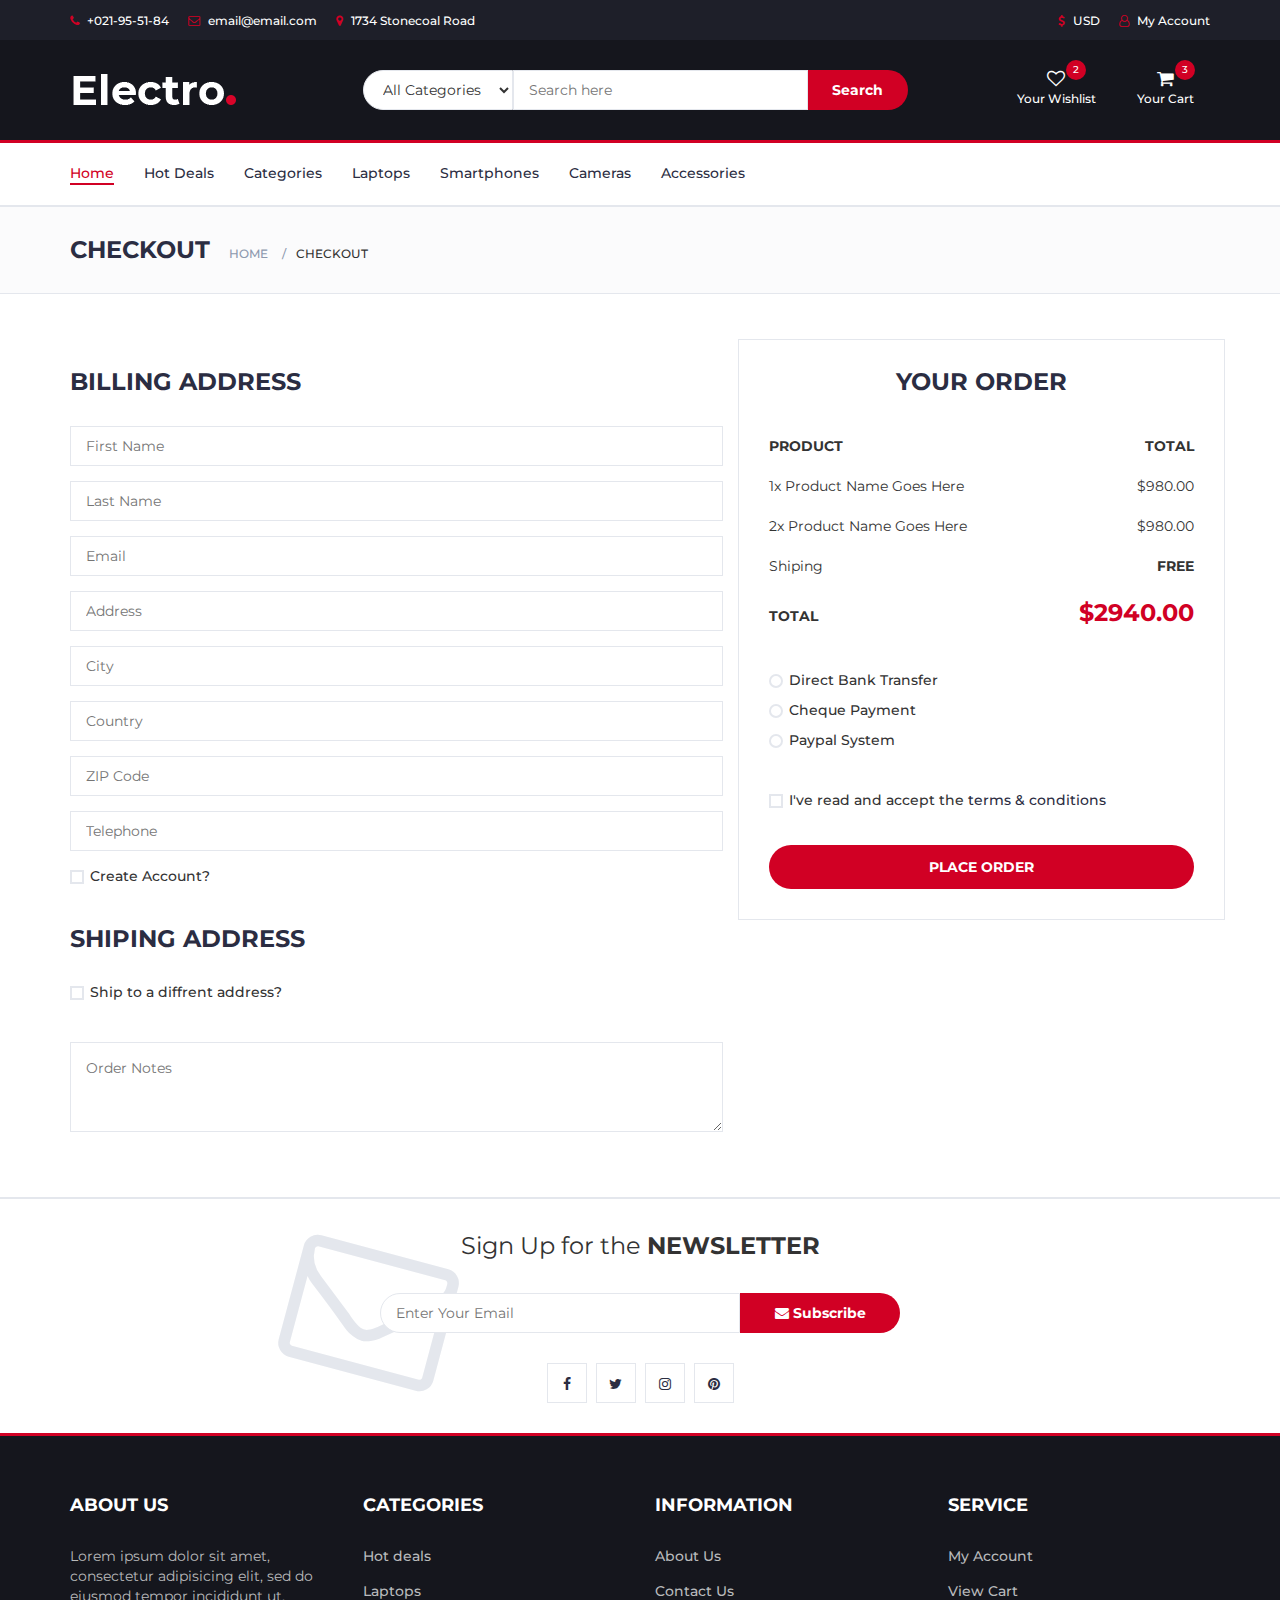
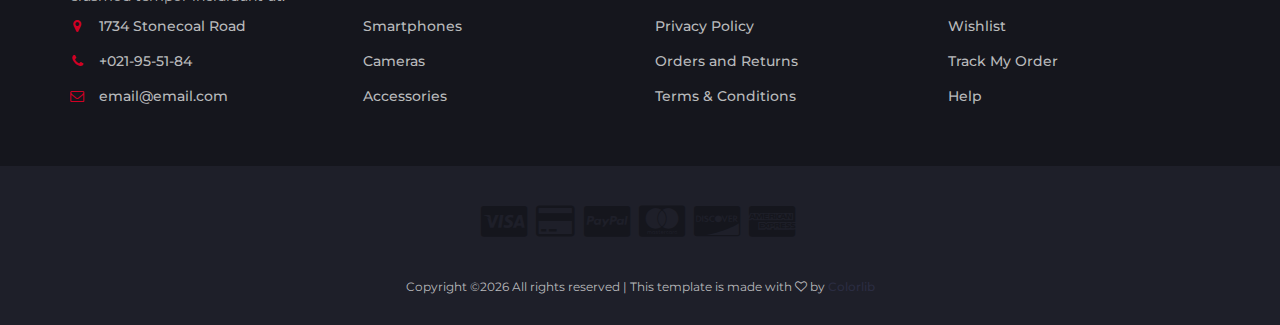
==== checkout.html @ 760d2dad "new" ====
<!DOCTYPE html>
<html lang="en">
	<head>
		<meta charset="utf-8">
		<meta http-equiv="X-UA-Compatible" content="IE=edge">
		<meta name="viewport" content="width=device-width, initial-scale=1">
		 <!-- The above 3 meta tags *must* come first in the head; any other head content must come *after* these tags -->

		<title>Electro - HTML Ecommerce Template</title>

 		<!-- Google font -->
 		<link href="https://fonts.googleapis.com/css?family=Montserrat:400,500,700" rel="stylesheet">

 		<!-- Bootstrap -->
 		<link type="text/css" rel="stylesheet" href="css/bootstrap.min.css"/>

 		<!-- Slick -->
 		<link type="text/css" rel="stylesheet" href="css/slick.css"/>
 		<link type="text/css" rel="stylesheet" href="css/slick-theme.css"/>

 		<!-- nouislider -->
 		<link type="text/css" rel="stylesheet" href="css/nouislider.min.css"/>

 		<!-- Font Awesome Icon -->
 		<link rel="stylesheet" href="css/font-awesome.min.css">

 		<!-- Custom stlylesheet -->
 		<link type="text/css" rel="stylesheet" href="css/style.css"/>

		<!-- HTML5 shim and Respond.js for IE8 support of HTML5 elements and media queries -->
		<!-- WARNING: Respond.js doesn't work if you view the page via file:// -->
		<!--[if lt IE 9]>
		  <script src="https://oss.maxcdn.com/html5shiv/3.7.3/html5shiv.min.js"></script>
		  <script src="https://oss.maxcdn.com/respond/1.4.2/respond.min.js"></script>
		<![endif]-->

    </head>
	<body>
		<!-- HEADER -->
		<header>
			<!-- TOP HEADER -->
			<div id="top-header">
				<div class="container">
					<ul class="header-links pull-left">
						<li><a href="#"><i class="fa fa-phone"></i> +021-95-51-84</a></li>
						<li><a href="#"><i class="fa fa-envelope-o"></i> email@email.com</a></li>
						<li><a href="#"><i class="fa fa-map-marker"></i> 1734 Stonecoal Road</a></li>
					</ul>
					<ul class="header-links pull-right">
						<li><a href="#"><i class="fa fa-dollar"></i> USD</a></li>
						<li><a href="#"><i class="fa fa-user-o"></i> My Account</a></li>
					</ul>
				</div>
			</div>
			<!-- /TOP HEADER -->

			<!-- MAIN HEADER -->
			<div id="header">
				<!-- container -->
				<div class="container">
					<!-- row -->
					<div class="row">
						<!-- LOGO -->
						<div class="col-md-3">
							<div class="header-logo">
								<a href="#" class="logo">
									<img src="./img/logo.png" alt="">
								</a>
							</div>
						</div>
						<!-- /LOGO -->

						<!-- SEARCH BAR -->
						<div class="col-md-6">
							<div class="header-search">
								<form>
									<select class="input-select">
										<option value="0">All Categories</option>
										<option value="1">Category 01</option>
										<option value="1">Category 02</option>
									</select>
									<input class="input" placeholder="Search here">
									<button class="search-btn">Search</button>
								</form>
							</div>
						</div>
						<!-- /SEARCH BAR -->

						<!-- ACCOUNT -->
						<div class="col-md-3 clearfix">
							<div class="header-ctn">
								<!-- Wishlist -->
								<div>
									<a href="#">
										<i class="fa fa-heart-o"></i>
										<span>Your Wishlist</span>
										<div class="qty">2</div>
									</a>
								</div>
								<!-- /Wishlist -->

								<!-- Cart -->
								<div class="dropdown">
									<a class="dropdown-toggle" data-toggle="dropdown" aria-expanded="true">
										<i class="fa fa-shopping-cart"></i>
										<span>Your Cart</span>
										<div class="qty">3</div>
									</a>
									<div class="cart-dropdown">
										<div class="cart-list">
											<div class="product-widget">
												<div class="product-img">
													<img src="./img/product01.png" alt="">
												</div>
												<div class="product-body">
													<h3 class="product-name"><a href="#">product name goes here</a></h3>
													<h4 class="product-price"><span class="qty">1x</span>$980.00</h4>
												</div>
												<button class="delete"><i class="fa fa-close"></i></button>
											</div>

											<div class="product-widget">
												<div class="product-img">
													<img src="./img/product02.png" alt="">
												</div>
												<div class="product-body">
													<h3 class="product-name"><a href="#">product name goes here</a></h3>
													<h4 class="product-price"><span class="qty">3x</span>$980.00</h4>
												</div>
												<button class="delete"><i class="fa fa-close"></i></button>
											</div>
										</div>
										<div class="cart-summary">
											<small>3 Item(s) selected</small>
											<h5>SUBTOTAL: $2940.00</h5>
										</div>
										<div class="cart-btns">
											<a href="#">View Cart</a>
											<a href="#">Checkout  <i class="fa fa-arrow-circle-right"></i></a>
										</div>
									</div>
								</div>
								<!-- /Cart -->

								<!-- Menu Toogle -->
								<div class="menu-toggle">
									<a href="#">
										<i class="fa fa-bars"></i>
										<span>Menu</span>
									</a>
								</div>
								<!-- /Menu Toogle -->
							</div>
						</div>
						<!-- /ACCOUNT -->
					</div>
					<!-- row -->
				</div>
				<!-- container -->
			</div>
			<!-- /MAIN HEADER -->
		</header>
		<!-- /HEADER -->

		<!-- NAVIGATION -->
		<nav id="navigation">
			<!-- container -->
			<div class="container">
				<!-- responsive-nav -->
				<div id="responsive-nav">
					<!-- NAV -->
					<ul class="main-nav nav navbar-nav">
						<li class="active"><a href="#">Home</a></li>
						<li><a href="#">Hot Deals</a></li>
						<li><a href="#">Categories</a></li>
						<li><a href="#">Laptops</a></li>
						<li><a href="#">Smartphones</a></li>
						<li><a href="#">Cameras</a></li>
						<li><a href="#">Accessories</a></li>
					</ul>
					<!-- /NAV -->
				</div>
				<!-- /responsive-nav -->
			</div>
			<!-- /container -->
		</nav>
		<!-- /NAVIGATION -->

		<!-- BREADCRUMB -->
		<div id="breadcrumb" class="section">
			<!-- container -->
			<div class="container">
				<!-- row -->
				<div class="row">
					<div class="col-md-12">
						<h3 class="breadcrumb-header">Checkout</h3>
						<ul class="breadcrumb-tree">
							<li><a href="#">Home</a></li>
							<li class="active">Checkout</li>
						</ul>
					</div>
				</div>
				<!-- /row -->
			</div>
			<!-- /container -->
		</div>
		<!-- /BREADCRUMB -->

		<!-- SECTION -->
		<div class="section">
			<!-- container -->
			<div class="container">
				<!-- row -->
				<div class="row">

					<div class="col-md-7">
						<!-- Billing Details -->
						<div class="billing-details">
							<div class="section-title">
								<h3 class="title">Billing address</h3>
							</div>
							<div class="form-group">
								<input class="input" type="text" name="first-name" placeholder="First Name">
							</div>
							<div class="form-group">
								<input class="input" type="text" name="last-name" placeholder="Last Name">
							</div>
							<div class="form-group">
								<input class="input" type="email" name="email" placeholder="Email">
							</div>
							<div class="form-group">
								<input class="input" type="text" name="address" placeholder="Address">
							</div>
							<div class="form-group">
								<input class="input" type="text" name="city" placeholder="City">
							</div>
							<div class="form-group">
								<input class="input" type="text" name="country" placeholder="Country">
							</div>
							<div class="form-group">
								<input class="input" type="text" name="zip-code" placeholder="ZIP Code">
							</div>
							<div class="form-group">
								<input class="input" type="tel" name="tel" placeholder="Telephone">
							</div>
							<div class="form-group">
								<div class="input-checkbox">
									<input type="checkbox" id="create-account">
									<label for="create-account">
										<span></span>
										Create Account?
									</label>
									<div class="caption">
										<p>Lorem ipsum dolor sit amet, consectetur adipisicing elit, sed do eiusmod tempor incididunt.</p>
										<input class="input" type="password" name="password" placeholder="Enter Your Password">
									</div>
								</div>
							</div>
						</div>
						<!-- /Billing Details -->

						<!-- Shiping Details -->
						<div class="shiping-details">
							<div class="section-title">
								<h3 class="title">Shiping address</h3>
							</div>
							<div class="input-checkbox">
								<input type="checkbox" id="shiping-address">
								<label for="shiping-address">
									<span></span>
									Ship to a diffrent address?
								</label>
								<div class="caption">
									<div class="form-group">
										<input class="input" type="text" name="first-name" placeholder="First Name">
									</div>
									<div class="form-group">
										<input class="input" type="text" name="last-name" placeholder="Last Name">
									</div>
									<div class="form-group">
										<input class="input" type="email" name="email" placeholder="Email">
									</div>
									<div class="form-group">
										<input class="input" type="text" name="address" placeholder="Address">
									</div>
									<div class="form-group">
										<input class="input" type="text" name="city" placeholder="City">
									</div>
									<div class="form-group">
										<input class="input" type="text" name="country" placeholder="Country">
									</div>
									<div class="form-group">
										<input class="input" type="text" name="zip-code" placeholder="ZIP Code">
									</div>
									<div class="form-group">
										<input class="input" type="tel" name="tel" placeholder="Telephone">
									</div>
								</div>
							</div>
						</div>
						<!-- /Shiping Details -->

						<!-- Order notes -->
						<div class="order-notes">
							<textarea class="input" placeholder="Order Notes"></textarea>
						</div>
						<!-- /Order notes -->
					</div>

					<!-- Order Details -->
					<div class="col-md-5 order-details">
						<div class="section-title text-center">
							<h3 class="title">Your Order</h3>
						</div>
						<div class="order-summary">
							<div class="order-col">
								<div><strong>PRODUCT</strong></div>
								<div><strong>TOTAL</strong></div>
							</div>
							<div class="order-products">
								<div class="order-col">
									<div>1x Product Name Goes Here</div>
									<div>$980.00</div>
								</div>
								<div class="order-col">
									<div>2x Product Name Goes Here</div>
									<div>$980.00</div>
								</div>
							</div>
							<div class="order-col">
								<div>Shiping</div>
								<div><strong>FREE</strong></div>
							</div>
							<div class="order-col">
								<div><strong>TOTAL</strong></div>
								<div><strong class="order-total">$2940.00</strong></div>
							</div>
						</div>
						<div class="payment-method">
							<div class="input-radio">
								<input type="radio" name="payment" id="payment-1">
								<label for="payment-1">
									<span></span>
									Direct Bank Transfer
								</label>
								<div class="caption">
									<p>Lorem ipsum dolor sit amet, consectetur adipisicing elit, sed do eiusmod tempor incididunt ut labore et dolore magna aliqua.</p>
								</div>
							</div>
							<div class="input-radio">
								<input type="radio" name="payment" id="payment-2">
								<label for="payment-2">
									<span></span>
									Cheque Payment
								</label>
								<div class="caption">
									<p>Lorem ipsum dolor sit amet, consectetur adipisicing elit, sed do eiusmod tempor incididunt ut labore et dolore magna aliqua.</p>
								</div>
							</div>
							<div class="input-radio">
								<input type="radio" name="payment" id="payment-3">
								<label for="payment-3">
									<span></span>
									Paypal System
								</label>
								<div class="caption">
									<p>Lorem ipsum dolor sit amet, consectetur adipisicing elit, sed do eiusmod tempor incididunt ut labore et dolore magna aliqua.</p>
								</div>
							</div>
						</div>
						<div class="input-checkbox">
							<input type="checkbox" id="terms">
							<label for="terms">
								<span></span>
								I've read and accept the <a href="#">terms & conditions</a>
							</label>
						</div>
						<a href="#" class="primary-btn order-submit">Place order</a>
					</div>
					<!-- /Order Details -->
				</div>
				<!-- /row -->
			</div>
			<!-- /container -->
		</div>
		<!-- /SECTION -->

		<!-- NEWSLETTER -->
		<div id="newsletter" class="section">
			<!-- container -->
			<div class="container">
				<!-- row -->
				<div class="row">
					<div class="col-md-12">
						<div class="newsletter">
							<p>Sign Up for the <strong>NEWSLETTER</strong></p>
							<form>
								<input class="input" type="email" placeholder="Enter Your Email">
								<button class="newsletter-btn"><i class="fa fa-envelope"></i> Subscribe</button>
							</form>
							<ul class="newsletter-follow">
								<li>
									<a href="#"><i class="fa fa-facebook"></i></a>
								</li>
								<li>
									<a href="#"><i class="fa fa-twitter"></i></a>
								</li>
								<li>
									<a href="#"><i class="fa fa-instagram"></i></a>
								</li>
								<li>
									<a href="#"><i class="fa fa-pinterest"></i></a>
								</li>
							</ul>
						</div>
					</div>
				</div>
				<!-- /row -->
			</div>
			<!-- /container -->
		</div>
		<!-- /NEWSLETTER -->

		<!-- FOOTER -->
		<footer id="footer">
			<!-- top footer -->
			<div class="section">
				<!-- container -->
				<div class="container">
					<!-- row -->
					<div class="row">
						<div class="col-md-3 col-xs-6">
							<div class="footer">
								<h3 class="footer-title">About Us</h3>
								<p>Lorem ipsum dolor sit amet, consectetur adipisicing elit, sed do eiusmod tempor incididunt ut.</p>
								<ul class="footer-links">
									<li><a href="#"><i class="fa fa-map-marker"></i>1734 Stonecoal Road</a></li>
									<li><a href="#"><i class="fa fa-phone"></i>+021-95-51-84</a></li>
									<li><a href="#"><i class="fa fa-envelope-o"></i>email@email.com</a></li>
								</ul>
							</div>
						</div>

						<div class="col-md-3 col-xs-6">
							<div class="footer">
								<h3 class="footer-title">Categories</h3>
								<ul class="footer-links">
									<li><a href="#">Hot deals</a></li>
									<li><a href="#">Laptops</a></li>
									<li><a href="#">Smartphones</a></li>
									<li><a href="#">Cameras</a></li>
									<li><a href="#">Accessories</a></li>
								</ul>
							</div>
						</div>

						<div class="clearfix visible-xs"></div>

						<div class="col-md-3 col-xs-6">
							<div class="footer">
								<h3 class="footer-title">Information</h3>
								<ul class="footer-links">
									<li><a href="#">About Us</a></li>
									<li><a href="#">Contact Us</a></li>
									<li><a href="#">Privacy Policy</a></li>
									<li><a href="#">Orders and Returns</a></li>
									<li><a href="#">Terms & Conditions</a></li>
								</ul>
							</div>
						</div>

						<div class="col-md-3 col-xs-6">
							<div class="footer">
								<h3 class="footer-title">Service</h3>
								<ul class="footer-links">
									<li><a href="#">My Account</a></li>
									<li><a href="#">View Cart</a></li>
									<li><a href="#">Wishlist</a></li>
									<li><a href="#">Track My Order</a></li>
									<li><a href="#">Help</a></li>
								</ul>
							</div>
						</div>
					</div>
					<!-- /row -->
				</div>
				<!-- /container -->
			</div>
			<!-- /top footer -->

			<!-- bottom footer -->
			<div id="bottom-footer" class="section">
				<div class="container">
					<!-- row -->
					<div class="row">
						<div class="col-md-12 text-center">
							<ul class="footer-payments">
								<li><a href="#"><i class="fa fa-cc-visa"></i></a></li>
								<li><a href="#"><i class="fa fa-credit-card"></i></a></li>
								<li><a href="#"><i class="fa fa-cc-paypal"></i></a></li>
								<li><a href="#"><i class="fa fa-cc-mastercard"></i></a></li>
								<li><a href="#"><i class="fa fa-cc-discover"></i></a></li>
								<li><a href="#"><i class="fa fa-cc-amex"></i></a></li>
							</ul>
							<span class="copyright">
								<!-- Link back to Colorlib can't be removed. Template is licensed under CC BY 3.0. -->
								Copyright &copy;<script>document.write(new Date().getFullYear());</script> All rights reserved | This template is made with <i class="fa fa-heart-o" aria-hidden="true"></i> by <a href="https://colorlib.com" target="_blank">Colorlib</a>
							<!-- Link back to Colorlib can't be removed. Template is licensed under CC BY 3.0. -->
							</span>
						</div>
					</div>
						<!-- /row -->
				</div>
				<!-- /container -->
			</div>
			<!-- /bottom footer -->
		</footer>
		<!-- /FOOTER -->

		<!-- jQuery Plugins -->
		<script src="js/jquery.min.js"></script>
		<script src="js/bootstrap.min.js"></script>
		<script src="js/slick.min.js"></script>
		<script src="js/nouislider.min.js"></script>
		<script src="js/jquery.zoom.min.js"></script>
		<script src="js/main.js"></script>

	</body>
</html>
---- css/nouislider.min.css ----
/*! nouislider - 10.0.0 - 2017-05-28 14:52:48 */.noUi-target,.noUi-target *{-webkit-touch-callout:none;-webkit-tap-highlight-color:transparent;-webkit-user-select:none;-ms-touch-action:none;touch-action:none;-ms-user-select:none;-moz-user-select:none;user-select:none;-moz-box-sizing:border-box;box-sizing:border-box}.noUi-target{position:relative;direction:ltr}.noUi-base{width:100%;height:100%;position:relative;z-index:1}.noUi-connect{position:absolute;right:0;top:0;left:0;bottom:0}.noUi-origin{position:absolute;height:0;width:0}.noUi-handle{position:relative;z-index:1}.noUi-state-tap .noUi-connect,.noUi-state-tap .noUi-origin{-webkit-transition:top .3s,right .3s,bottom .3s,left .3s;transition:top .3s,right .3s,bottom .3s,left .3s}.noUi-state-drag *{cursor:inherit!important}.noUi-base,.noUi-handle{-webkit-transform:translate3d(0,0,0);transform:translate3d(0,0,0)}.noUi-horizontal{height:18px}.noUi-horizontal .noUi-handle{width:34px;height:28px;left:-17px;top:-6px}.noUi-vertical{width:18px}.noUi-vertical .noUi-handle{width:28px;height:34px;left:-6px;top:-17px}.noUi-target{background:#FAFAFA;border-radius:4px;border:1px solid #D3D3D3;box-shadow:inset 0 1px 1px #F0F0F0,0 3px 6px -5px #BBB}.noUi-connect{background:#3FB8AF;border-radius:4px;box-shadow:inset 0 0 3px rgba(51,51,51,.45);-webkit-transition:background 450ms;transition:background 450ms}.noUi-draggable{cursor:ew-resize}.noUi-vertical .noUi-draggable{cursor:ns-resize}.noUi-handle{border:1px solid #D9D9D9;border-radius:3px;background:#FFF;cursor:default;box-shadow:inset 0 0 1px #FFF,inset 0 1px 7px #EBEBEB,0 3px 6px -3px #BBB}.noUi-active{box-shadow:inset 0 0 1px #FFF,inset 0 1px 7px #DDD,0 3px 6px -3px #BBB}.noUi-handle:after,.noUi-handle:before{content:"";display:block;position:absolute;height:14px;width:1px;background:#E8E7E6;left:14px;top:6px}.noUi-handle:after{left:17px}.noUi-vertical .noUi-handle:after,.noUi-vertical .noUi-handle:before{width:14px;height:1px;left:6px;top:14px}.noUi-vertical .noUi-handle:after{top:17px}[disabled] .noUi-connect{background:#B8B8B8}[disabled] .noUi-handle,[disabled].noUi-handle,[disabled].noUi-target{cursor:not-allowed}.noUi-pips,.noUi-pips *{-moz-box-sizing:border-box;box-sizing:border-box}.noUi-pips{position:absolute;color:#999}.noUi-value{position:absolute;white-space:nowrap;text-align:center}.noUi-value-sub{color:#ccc;font-size:10px}.noUi-marker{position:absolute;background:#CCC}.noUi-marker-large,.noUi-marker-sub{background:#AAA}.noUi-pips-horizontal{padding:10px 0;height:80px;top:100%;left:0;width:100%}.noUi-value-horizontal{-webkit-transform:translate3d(-50%,50%,0);transform:translate3d(-50%,50%,0)}.noUi-marker-horizontal.noUi-marker{margin-left:-1px;width:2px;height:5px}.noUi-marker-horizontal.noUi-marker-sub{height:10px}.noUi-marker-horizontal.noUi-marker-large{height:15px}.noUi-pips-vertical{padding:0 10px;height:100%;top:0;left:100%}.noUi-value-vertical{-webkit-transform:translate3d(0,50%,0);transform:translate3d(0,50%,0);padding-left:25px}.noUi-marker-vertical.noUi-marker{width:5px;height:2px;margin-top:-1px}.noUi-marker-vertical.noUi-marker-sub{width:10px}.noUi-marker-vertical.noUi-marker-large{width:15px}.noUi-tooltip{display:block;position:absolute;border:1px solid #D9D9D9;border-radius:3px;background:#fff;color:#000;padding:5px;text-align:center;white-space:nowrap}.noUi-horizontal .noUi-tooltip{-webkit-transform:translate(-50%,0);transform:translate(-50%,0);left:50%;bottom:120%}.noUi-vertical .noUi-tooltip{-webkit-transform:translate(0,-50%);transform:translate(0,-50%);top:50%;right:120%}
---- css/style.css ----
/*
Template Name: Electro - HTML Ecommerce Template
Author: yaminncco

Colors:
	Body 		: #333
	Headers 	: #2B2D42
	Primary 	: #D10024
	Dark 		: #15161D ##1E1F29
	Grey 		: #E4E7ED #FBFBFC #8D99AE #B9BABC

Fonts: Montserrat

Table OF Contents
------------------------------------
1 > GENERAL
------ Typography
------ Buttons
------ Inputs
------ Sections
------ Breadcrumb
2 > HEADER
------ Top header
------ Logo
------ Search
------ Cart
3 > NAVIGATION
------ Main nav
------ Responsive Nav
4 > CATEGORY SHOP
5 > HOT DEAL
6 > PRODUCT
------ Product
------ Widget product
------ Product slick
7 > STORE PAGE
------ Aside
------ Store
8 > PRODUCT DETAILS PAGE
------ Product view
------ Product details
------ Product tab
9 > CHECKOUT PAGE
10 > NEWSLETTER
11 > FOOTER
11 > SLICK STYLE
12 > RESPONSIVE
------------------------------------*/

/*=========================================================
	01 -> GENERAL
===========================================================*/

/*----------------------------*\
	Typography
\*----------------------------*/

body {
  font-family: 'Montserrat', sans-serif;
  font-weight: 400;
  color: #333;
}

h1, h2, h3, h4, h5, h6 {
  color: #2B2D42;
  font-weight: 700;
  margin: 0 0 10px;
}

a {
  color: #2B2D42;
  font-weight: 500;
  -webkit-transition: 0.2s color;
  transition: 0.2s color;
}

a:hover, a:focus {
  color: #D10024;
  text-decoration: none;
  outline: none;
}

ul, ol {
  margin: 0;
  padding: 0;
  list-style: none
}

/*----------------------------*\
	Buttons
\*----------------------------*/

.primary-btn {
  display: inline-block;
  padding: 12px 30px;
  background-color: #D10024;
  border: none;
  border-radius: 40px;
  color: #FFF;
  text-transform: uppercase;
  font-weight: 700;
  text-align: center;
  -webkit-transition: 0.2s all;
  transition: 0.2s all;
}

.primary-btn:hover, .primary-btn:focus {
  opacity: 0.9;
  color: #FFF;
}

/*----------------------------*\
	Inputs
\*----------------------------*/

/*-- Text input --*/

.input {
  height: 40px;
  padding: 0px 15px;
  border: 1px solid #E4E7ED;
  background-color: #FFF;
  width: 100%;
}

textarea.input {
  padding: 15px;
  min-height: 90px;
}

/*-- Number input --*/

.input-number {
  position: relative;
}

.input-number input[type="number"]::-webkit-inner-spin-button, .input-number input[type="number"]::-webkit-outer-spin-button {
  -webkit-appearance: none;
  margin: 0;
}

.input-number input[type="number"] {
  -moz-appearance: textfield;
  height: 40px;
  width: 100%;
  border: 1px solid #E4E7ED;
  background-color: #FFF;
  padding: 0px 35px 0px 15px;
}

.input-number .qty-up, .input-number .qty-down {
  position: absolute;
  display: block;
  width: 20px;
  height: 20px;
  border: 1px solid #E4E7ED;
  background-color: #FFF;
  text-align: center;
  font-weight: 700;
  cursor: pointer;
  -webkit-user-select: none;
  -moz-user-select: none;
  -ms-user-select: none;
  user-select: none;
}

.input-number .qty-up {
  right: 0;
  top: 0;
  border-bottom: 0px;
}

.input-number .qty-down {
  right: 0;
  bottom: 0;
}

.input-number .qty-up:hover, .input-number .qty-down:hover {
  background-color: #E4E7ED;
  color: #D10024;
}

/*-- Select input --*/

.input-select {
  padding: 0px 15px;
  background: #FFF;
  border: 1px solid #E4E7ED;
  height: 40px;
}

/*-- checkbox & radio input --*/

.input-radio, .input-checkbox {
  position: relative;
  display: block;
}

.input-radio input[type="radio"]:not(:checked), .input-radio input[type="radio"]:checked, .input-checkbox input[type="checkbox"]:not(:checked), .input-checkbox input[type="checkbox"]:checked {
  position: absolute;
  margin-left: -9999px;
  visibility: hidden;
}

.input-radio label, .input-checkbox label {
  font-weight: 500;
  min-height: 20px;
  padding-left: 20px;
  margin-bottom: 5px;
  cursor: pointer;
}

.input-radio input[type="radio"]+label span, .input-checkbox input[type="checkbox"]+label span {
  position: absolute;
  left: 0px;
  top: 4px;
  width: 14px;
  height: 14px;
  border: 2px solid #E4E7ED;
  background: #FFF;
}

.input-radio input[type="radio"]+label span {
  border-radius: 50%;
}

.input-radio input[type="radio"]+label span:after {
  content: "";
  position: absolute;
  left: 50%;
  top: 50%;
  -webkit-transform: translate(-50%, -50%) scale(0);
  -ms-transform: translate(-50%, -50%) scale(0);
  transform: translate(-50%, -50%) scale(0);
  background-color: #FFF;
  width: 4px;
  height: 4px;
  border-radius: 50%;
  opacity: 0;
  -webkit-transition: all 0.2s;
  transition: all 0.2s;
}

.input-checkbox input[type="checkbox"]+label span:after {
  content: '✔';
  position: absolute;
  top: -2px;
  left: 1px;
  font-size: 10px;
  color: #FFF;
  opacity: 0;
  -webkit-transform: scale(0);
  -ms-transform: scale(0);
  transform: scale(0);
  -webkit-transition: all 0.2s;
  transition: all 0.2s;
}

.input-radio input[type="radio"]:checked+label span, .input-checkbox input[type="checkbox"]:checked+label span {
  background-color: #D10024;
  border-color: #D10024;
}

.input-radio input[type="radio"]:checked+label span:after {
  opacity: 1;
  -webkit-transform: translate(-50%, -50%) scale(1);
  -ms-transform: translate(-50%, -50%) scale(1);
  transform: translate(-50%, -50%) scale(1);
}

.input-checkbox input[type="checkbox"]:checked+label span:after {
  opacity: 1;
  -webkit-transform: scale(1);
  -ms-transform: scale(1);
  transform: scale(1);
}

.input-radio .caption, .input-checkbox .caption {
  margin-top: 5px;
  max-height: 0;
  overflow: hidden;
  -webkit-transition: 0.3s max-height;
  transition: 0.3s max-height;
}

.input-radio input[type="radio"]:checked~.caption, .input-checkbox input[type="checkbox"]:checked~.caption {
  max-height: 800px;
}

/*----------------------------*\
	Section
\*----------------------------*/

.section {
  padding-top: 30px;
  padding-bottom: 30px;
}

.section-title {
  position: relative;
  margin-bottom: 30px;
  margin-top: 15px;
}

.section-title .title {
  display: inline-block;
  text-transform: uppercase;
  margin: 0px;
}

.section-title .section-nav {
  float: right;
}

.section-title .section-nav .section-tab-nav {
  display: inline-block;
}

.section-tab-nav li {
  display: inline-block;
  margin-right: 15px;
}

.section-tab-nav li:last-child {
  margin-right: 0px;
}

.section-tab-nav li a {
  font-weight: 700;
  color: #8D99AE;
}

.section-tab-nav li a:after {
  content: "";
  display: block;
  width: 0%;
  height: 2px;
  background-color: #D10024;
  -webkit-transition: 0.2s all;
  transition: 0.2s all;
}

.section-tab-nav li.active a {
  color: #D10024;
}

.section-tab-nav li a:hover:after, .section-tab-nav li a:focus:after, .section-tab-nav li.active a:after {
  width: 100%;
}

.section-title .section-nav .products-slick-nav {
  top: 0px;
  right: 0px;
}

/*----------------------------*\
	Breadcrumb
\*----------------------------*/

#breadcrumb {
  padding: 30px 0px;
  background: #FBFBFC;
  border-bottom: 1px solid #E4E7ED;
  margin-bottom: 30px;
}

#breadcrumb .breadcrumb-header {
  display: inline-block;
  margin-top: 0px;
  margin-bottom: 0px;
  margin-right: 15px;
  text-transform: uppercase;
}

#breadcrumb .breadcrumb-tree {
  display: inline-block;
}

#breadcrumb .breadcrumb-tree li {
  display: inline-block;
  font-size: 12px;
  font-weight: 500;
  text-transform: uppercase;
}

#breadcrumb .breadcrumb-tree li+li {
  margin-left: 10px;
}

#breadcrumb .breadcrumb-tree li+li:before {
  content: '/';
  display: inline-block;
  color: #8D99AE;
  margin-right: 10px;
}

#breadcrumb .breadcrumb-tree li a {
  color: #8D99AE;
}

#breadcrumb .breadcrumb-tree li a:hover {
  color: #D10024;
}

/*=========================================================
	02 -> HEADER
===========================================================*/

/*----------------------------*\
	Top header
\*----------------------------*/

#top-header {
  padding-top: 10px;
  padding-bottom: 10px;
  background-color: #1E1F29;
}

.header-links li {
  display: inline-block;
  margin-right: 15px;
  font-size: 12px;
}

.header-links li:last-child {
  margin-right: 0px;
}

.header-links li a {
  color: #FFF;
}

.header-links li a:hover {
  color: #D10024;
}

.header-links li i {
  color: #D10024;
  margin-right: 5px;
}

/*----------------------------*\
	Logo
\*----------------------------*/

#header {
  padding-top: 15px;
  padding-bottom: 15px;
  background-color: #15161D;
}

.header-logo {
  float: left;
}

.header-logo .logo img {
  display: block;
}

/*----------------------------*\
	Search
\*----------------------------*/

.header-search {
  padding: 15px 0px;
}

.header-search form {
  position: relative;
}

.header-search form .input-select {
  margin-right: -4px;
  border-radius: 40px 0px 0px 40px;
}

.header-search form .input {
  width: calc(100% - 260px);
  margin-right: -4px;
}

.header-search form .search-btn {
  height: 40px;
  width: 100px;
  background: #D10024;
  color: #FFF;
  font-weight: 700;
  border: none;
  border-radius: 0px 40px 40px 0px;
}

/*----------------------------*\
	Cart
\*----------------------------*/

.header-ctn {
  float: right;
  padding: 15px 0px;
}

.header-ctn>div {
  display: inline-block;
}

.header-ctn>div+div {
  margin-left: 15px;
}

.header-ctn>div>a {
  display: block;
  position: relative;
  width: 90px;
  text-align: center;
  color: #FFF;
}

.header-ctn>div>a>i {
  display: block;
  font-size: 18px;
}

.header-ctn>div>a>span {
  font-size: 12px;
}

.header-ctn>div>a>.qty {
  position: absolute;
  right: 15px;
  top: -10px;
  width: 20px;
  height: 20px;
  line-height: 20px;
  text-align: center;
  border-radius: 50%;
  font-size: 10px;
  color: #FFF;
  background-color: #D10024;
}

.header-ctn .menu-toggle {
  display: none;
}

.cart-dropdown {
  position: absolute;
  width: 300px;
  background: #FFF;
  padding: 15px;
  -webkit-box-shadow: 0px 0px 0px 2px #E4E7ED;
  box-shadow: 0px 0px 0px 2px #E4E7ED;
  z-index: 99;
  right: 0;
  opacity: 0;
  visibility: hidden;
}

.dropdown.open>.cart-dropdown {
  opacity: 1;
  visibility: visible;
}

.cart-dropdown .cart-list {
  max-height: 180px;
  overflow-y: scroll;
  margin-bottom: 15px;
}

.cart-dropdown .cart-list .product-widget {
  padding: 0px;
  -webkit-box-shadow: none;
  box-shadow: none;
}

.cart-dropdown .cart-list .product-widget:last-child {
  margin-bottom: 0px;
}

.cart-dropdown .cart-list .product-widget .product-img {
  left: 0px;
  top: 0px;
}

.cart-dropdown .cart-list .product-widget .product-body .product-price {
  color: #2B2D42;
}

.cart-dropdown .cart-btns {
  margin: 0px -17px -17px;
}

.cart-dropdown .cart-btns>a {
  display: inline-block;
  width: calc(50% - 0px);
  padding: 12px;
  background-color: #D10024;
  color: #FFF;
  text-align: center;
  font-weight: 700;
  -webkit-transition: 0.2s all;
  transition: 0.2s all;
}

.cart-dropdown .cart-btns>a:first-child {
  margin-right: -4px;
  background-color: #1e1f29;
}

.cart-dropdown .cart-btns>a:hover {
  opacity: 0.9;
}

.cart-dropdown .cart-summary {
  border-top: 1px solid #E4E7ED;
  padding-top: 15px;
  padding-bottom: 15px;
}

/*=========================================================
	03 -> Navigation
===========================================================*/

#navigation {
  background: #FFF;
  border-bottom: 2px solid #E4E7ED;
  border-top: 3px solid #D10024;
}

/*----------------------------*\
	Main nav
\*----------------------------*/

.main-nav>li+li {
  margin-left: 30px
}

.main-nav>li>a {
  padding: 20px 0px;
}

.main-nav>li>a:hover, .main-nav>li>a:focus, .main-nav>li.active>a {
  color: #D10024;
  background-color: transparent;
}

.main-nav>li>a:after {
  content: "";
  display: block;
  width: 0%;
  height: 2px;
  background-color: #D10024;
  -webkit-transition: 0.2s all;
  transition: 0.2s all;
}

.main-nav>li>a:hover:after, .main-nav>li>a:focus:after, .main-nav>li.active>a:after {
  width: 100%;
}

.header-ctn li.nav-toggle {
  display: none;
}

/*----------------------------*\
	responsive nav
\*----------------------------*/

@media only screen and (max-width: 991px) {
  .header-ctn .menu-toggle {
    display: inline-block;
  }
  #responsive-nav {
    position: fixed;
    left: 0;
    top: 0;
    background: #15161D;
    height: 100vh;
    max-width: 250px;
    width: 0%;
    overflow: hidden;
    z-index: 22;
    padding-top: 60px;
    -webkit-transform: translateX(-100%);
    -ms-transform: translateX(-100%);
    transform: translateX(-100%);
    -webkit-transition: 0.2s all;
    transition: 0.2s all;
  }
  #responsive-nav.active {
    -webkit-transform: translateX(0%);
    -ms-transform: translateX(0%);
    transform: translateX(0%);
    width: 100%;
  }
  .main-nav {
    margin: 0px;
    float: none;
  }
  .main-nav>li {
    display: block;
    float: none;
  }
  .main-nav>li+li {
    margin-left: 0px;
  }
  .main-nav>li>a {
    padding: 15px;
    color: #FFF;
  }
}

/*=========================================================
	04 -> CATEGORY SHOP
===========================================================*/

.shop {
  position: relative;
  overflow: hidden;
  margin: 15px 0px;
}

.shop:before {
  content: "";
  position: absolute;
  top: 0;
  bottom: 0;
  left: 0px;
  width: 60%;
  background: #D10024;
  opacity: 0.9;
  -webkit-transform: skewX(-45deg);
  -ms-transform: skewX(-45deg);
  transform: skewX(-45deg);
}

.shop:after {
  content: "";
  position: absolute;
  top: 0;
  bottom: 0;
  left: 1px;
  width: 100%;
  background: #D10024;
  opacity: 0.9;
  -webkit-transform: skewX(-45deg) translateX(-100%);
  -ms-transform: skewX(-45deg) translateX(-100%);
  transform: skewX(-45deg) translateX(-100%);
}

.shop .shop-img {
  position: relative;
  background-color: #E4E7ED;
  z-index: -1;
}

.shop .shop-img>img {
  width: 100%;
  -webkit-transition: 0.2s all;
  transition: 0.2s all;
}

.shop:hover .shop-img>img {
  -webkit-transform: scale(1.1);
  -ms-transform: scale(1.1);
  transform: scale(1.1);
}

.shop .shop-body {
  position: absolute;
  top: 0;
  width: 75%;
  padding: 30px;
  z-index: 10;
}

.shop .shop-body h3 {
  color: #FFF;
}

.shop .shop-body .cta-btn {
  color: #FFF;
  text-transform: uppercase;
}

/*=========================================================
	05 -> HOT DEAL
===========================================================*/

#hot-deal.section {
  padding: 60px 0px;
  margin: 30px 0px;
  background-color: #E4E7ED;
  background-image: url('../img/hotdeal.png');
  background-position: center;
  background-repeat: no-repeat;
}

.hot-deal {
  text-align: center;
}

.hot-deal .hot-deal-countdown {
  margin-bottom: 30px;
}

.hot-deal .hot-deal-countdown>li {
  position: relative;
  display: inline-block;
  width: 100px;
  height: 100px;
  background: #D10024e6;
  text-align: center;
  border-radius: 50%;
  margin: 0px 5px;
}

.hot-deal .hot-deal-countdown>li>div {
  position: absolute;
  left: 0;
  right: 0;
  top: 50%;
  -webkit-transform: translateY(-50%);
  -ms-transform: translateY(-50%);
  transform: translateY(-50%);
}

.hot-deal .hot-deal-countdown>li>div h3 {
  color: #FFF;
  margin-bottom: 0px;
}

.hot-deal .hot-deal-countdown>li>div span {
  display: block;
  font-size: 10px;
  text-transform: uppercase;
  color: #FFF;
}

.hot-deal p {
  text-transform: uppercase;
  font-size: 24px;
}

.hot-deal .cta-btn {
  margin-top: 15px;
}

/*=========================================================
	06 -> PRODUCT
===========================================================*/

/*----------------------------*\
	product
\*----------------------------*/

.product {
  position: relative;
  margin: 15px 0px;
  -webkit-box-shadow: 0px 0px 0px 0px #E4E7ED, 0px 0px 0px 1px #E4E7ED;
  box-shadow: 0px 0px 0px 0px #E4E7ED, 0px 0px 0px 1px #E4E7ED;
  -webkit-transition: 0.2s all;
  transition: 0.2s all;
}

.product:hover {
  -webkit-box-shadow: 0px 0px 6px 0px #E4E7ED, 0px 0px 0px 2px #D10024;
  box-shadow: 0px 0px 6px 0px #E4E7ED, 0px 0px 0px 2px #D10024;
}

.product .product-img {
  position: relative;
}

.product .product-img>img {
  width: 100%;
}

.product .product-img .product-label {
  position: absolute;
  top: 15px;
  right: 15px;
}

.product .product-img .product-label>span {
  border: 2px solid;
  padding: 2px 10px;
  font-size: 12px;
}

.product .product-img .product-label>span.sale {
  background-color: #FFF;
  border-color: #D10024;
  color: #D10024;
}

.product .product-img .product-label>span.new {
  background-color: #D10024;
  border-color: #D10024;
  color: #FFF;
}

.product .product-body {
  position: relative;
  padding: 15px;
  background-color: #FFF;
  text-align: center;
  z-index: 20;
}

.product .product-body .product-category {
  text-transform: uppercase;
  font-size: 12px;
  color: #8D99AE;
}

.product .product-body .product-name {
  text-transform: uppercase;
  font-size: 14px;
}

.product .product-body .product-name>a {
  font-weight: 700;
}

.product .product-body .product-name>a:hover, .product .product-body .product-name>a:focus {
  color: #D10024;
}

.product .product-body .product-price {
  color: #D10024;
  font-size: 18px;
}

.product .product-body .product-price .product-old-price {
  font-size: 70%;
  font-weight: 400;
  color: #8D99AE;
}

.product .product-body .product-rating {
  position: relative;
  margin: 15px 0px 10px;
  height: 20px;
}

.product .product-body .product-rating>i {
  position: relative;
  width: 14px;
  margin-right: -4px;
  background: #FFF;
  color: #E4E7ED;
  z-index: 10;
}

.product .product-body .product-rating>i.fa-star {
  color: #ef233c;
}

.product .product-body .product-rating:after {
  content: "";
  position: absolute;
  top: 50%;
  left: 0;
  right: 0;
  -webkit-transform: translateY(-50%);
  -ms-transform: translateY(-50%);
  transform: translateY(-50%);
  height: 1px;
  background-color: #E4E7ED;
}

.product .product-body .product-btns>button {
  position: relative;
  width: 40px;
  height: 40px;
  line-height: 40px;
  background: transparent;
  border: none;
  -webkit-transition: 0.2s all;
  transition: 0.2s all;
}

.product .product-body .product-btns>button:hover {
  background-color: #E4E7ED;
  color: #D10024;
  border-radius: 50%;
}

.product .product-body .product-btns>button .tooltipp {
  position: absolute;
  bottom: 100%;
  left: 50%;
  -webkit-transform: translate(-50%, -15px);
  -ms-transform: translate(-50%, -15px);
  transform: translate(-50%, -15px);
  width: 150px;
  padding: 10px;
  font-size: 12px;
  line-height: 10px;
  background: #1e1f29;
  color: #FFF;
  text-transform: uppercase;
  z-index: 10;
  opacity: 0;
  visibility: hidden;
  -webkit-transition: 0.2s all;
  transition: 0.2s all;
}

.product .product-body .product-btns>button:hover .tooltipp {
  opacity: 1;
  visibility: visible;
  -webkit-transform: translate(-50%, -5px);
  -ms-transform: translate(-50%, -5px);
  transform: translate(-50%, -5px);
}

.product .add-to-cart {
  position: absolute;
  left: 1px;
  right: 1px;
  bottom: 1px;
  padding: 15px;
  background: #1e1f29;
  text-align: center;
  -webkit-transform: translateY(0%);
  -ms-transform: translateY(0%);
  transform: translateY(0%);
  -webkit-transition: 0.2s all;
  transition: 0.2s all;
  z-index: 2;
}

.product:hover .add-to-cart {
  -webkit-transform: translateY(100%);
  -ms-transform: translateY(100%);
  transform: translateY(100%);
}

.product .add-to-cart .add-to-cart-btn {
  position: relative;
  border: 2px solid transparent;
  height: 40px;
  padding: 0 30px;
  background-color: #ef233c;
  color: #FFF;
  text-transform: uppercase;
  font-weight: 700;
  border-radius: 40px;
  -webkit-transition: 0.2s all;
  transition: 0.2s all;
}

.product .add-to-cart .add-to-cart-btn>i {
  position: absolute;
  left: 0;
  top: 0;
  width: 40px;
  height: 40px;
  line-height: 38px;
  color: #D10024;
  opacity: 0;
  visibility: hidden;
}

.product .add-to-cart .add-to-cart-btn:hover {
  background-color: #FFF;
  color: #D10024;
  border-color: #D10024;
  padding: 0px 30px 0px 50px;
}

.product .add-to-cart .add-to-cart-btn:hover>i {
  opacity: 1;
  visibility: visible;
}

/*----------------------------*\
	Widget product
\*----------------------------*/

.product-widget {
  position: relative;
}

.product-widget+.product-widget {
  margin: 30px 0px;
}

.product-widget .product-img {
  position: absolute;
  left: 0px;
  top: 0px;
  width: 60px;
}

.product-widget .product-img>img {
  width: 100%;
}

.product-widget .product-body {
  padding-left: 75px;
  min-height: 60px;
}

.product-widget .product-body .product-category {
  text-transform: uppercase;
  font-size: 10px;
  color: #8D99AE;
}

.product-widget .product-body .product-name {
  text-transform: uppercase;
  font-size: 12px;
}

.product-widget .product-body .product-name>a {
  font-weight: 700;
}

.product-widget .product-body .product-name>a:hover, .product-widget .product-body .product-name>a:focus {
  color: #D10024;
}

.product-widget .product-body .product-price {
  font-size: 14px;
  color: #D10024;
}

.product-widget .product-body .product-price .product-old-price {
  font-size: 70%;
  font-weight: 400;
  color: #8D99AE;
}

.product-widget .product-body .product-price .qty {
  font-weight: 400;
  margin-right: 10px;
}

.product-widget .delete {
  position: absolute;
  top: 0;
  left: 0;
  height: 14px;
  width: 14px;
  text-align: center;
  font-size: 10px;
  padding: 0;
  background: #1e1f29;
  border: none;
  color: #FFF;
}

/*----------------------------*\
	Products slick
\*----------------------------*/

.products-slick .slick-list {
  padding-bottom: 60px;
  margin-bottom: -60px;
  z-index: 2;
}

.products-slick .product.slick-slide {
  margin: 15px;
}
#logout-link{
  background-color: transparent;
  border:none
}
.products-tabs>.tab-pane {
  display: block;
  height: 0;
  opacity: 0;
  visibility: hidden;
  overflow-y: hidden;
  padding-bottom: 60px;
  margin-bottom: -60px;
}

.products-tabs>.tab-pane.active {
  opacity: 1;
  visibility: visible;
  height: auto;
}

.products-slick-nav {
  position: absolute;
  right: 15px;
  z-index: 10;
}

.products-slick-nav .slick-prev, .products-slick-nav .slick-next {
  position: static;
  -webkit-transform: none;
  -ms-transform: none;
  transform: none;
  width: 20px;
  height: 20px;
  display: inline-block !important;
  margin: 0px 2px;
}

.products-slick-nav .slick-prev:before, .products-slick-nav .slick-next:before {
  font-size: 14px;
}

/*=========================================================
	07 -> PRODUCTS PAGE
===========================================================*/

/*----------------------------*\
	Aside
\*----------------------------*/

.aside+.aside {
  margin-top: 30px;
}

.aside>.aside-title {
  text-transform: uppercase;
  font-size: 18px;
  margin: 15px 0px 30px;
}

/*-- checkbox Filter --*/

.checkbox-filter>div+div {
  margin-top: 10px;
}

.checkbox-filter .input-radio label, .checkbox-filter .input-checkbox label {
  font-size: 12px;
}

.checkbox-filter .input-radio label small, .checkbox-filter .input-checkbox label small {
  color: #8D99AE;
}

/*-- Price Filter --*/

#price-slider {
  margin-bottom: 15px;
}

.noUi-target {
  background-color: #FFF;
  -webkit-box-shadow: none;
  box-shadow: none;
  border: 1px solid #E4E7ED;
  border-radius: 0px;
}

.noUi-connect {
  background-color: #D10024;
}

.noUi-horizontal {
  height: 6px;
}

.noUi-horizontal .noUi-handle {
  width: 12px;
  height: 12px;
  left: -6px;
  top: -4px;
  border: none;
  background: #D10024;
  -webkit-box-shadow: none;
  box-shadow: none;
  border-radius: 50%;
}

.noUi-handle:before, .noUi-handle:after {
  display: none;
}

.price-filter .input-number {
  display: inline-block;
  width: calc(50% - 7px);
}

/*----------------------------*\
	Store
\*----------------------------*/

.store-filter {
  margin-bottom: 15px;
  margin-top: 15px;
}

/*-- Store Sort --*/

.store-sort {
  display: inline-block;
}

.store-sort label {
  font-weight: 500;
  font-size: 12px;
  text-transform: uppercase;
  margin-right: 15px;
}

/*-- Store Grid --*/

.store-grid {
  float: right;
}

.store-grid li {
  display: inline-block;
  width: 40px;
  height: 40px;
  line-height: 40px;
  background-color: #FFF;
  border: 1px solid #E4E7ED;
  text-align: center;
  -webkit-transition: 0.2s all;
  transition: 0.2s all;
}

.store-grid li+li {
  margin-left: 5px;
}

.store-grid li:hover {
  background-color: #E4E7ED;
  color: #D10024;
}

.store-grid li.active {
  background-color: #D10024;
  border-color: #D10024;
  color: #FFF;
  cursor: default;
}

.store-grid li a {
  display: block;
}

/*-- Store Pagination --*/

.store-pagination {
  float: right;
}

.store-pagination li {
  display: inline-block;
  width: 40px;
  height: 40px;
  line-height: 40px;
  text-align: center;
  background-color: #FFF;
  border: 1px solid #E4E7ED;
  -webkit-transition: 0.2s all;
  transition: 0.2s all;
}

.store-pagination li+li {
  margin-left: 5px;
}

.store-pagination li:hover {
  background-color: #E4E7ED;
  color: #D10024;
}

.store-pagination li.active {
  background-color: #D10024;
  border-color: #D10024;
  color: #FFF;
  font-weight: 500;
  cursor: default;
}

.store-pagination li a {
  display: block;
}

.store-qty {
  margin-right: 30px;
  font-weight: 500;
  text-transform: uppercase;
  font-size: 12px;
}

/*=========================================================
	08 -> PRODUCT DETAILS PAGE
===========================================================*/

/*----------------------------*\
	Product view
\*----------------------------*/

#product-main-img .slick-prev {
  -webkit-transform: translateX(-15px);
  -ms-transform: translateX(-15px);
  transform: translateX(-15px);
  left: 15px;
}

#product-main-img .slick-next {
  -webkit-transform: translateX(15px);
  -ms-transform: translateX(15px);
  transform: translateX(15px);
  right: 15px;
}

#product-main-img .slick-prev, #product-main-img .slick-next {
  opacity: 0;
  visibility: hidden;
  -webkit-transition: 0.2s all;
  transition: 0.2s all;
}

#product-main-img:hover .slick-prev, #product-main-img:hover .slick-next {
  -webkit-transform: translateX(0%);
  -ms-transform: translateX(0%);
  transform: translateX(0%);
  opacity: 1;
  visibility: visible;
}

#product-main-img .zoomImg {
  background-color: #FFF;
}

#product-imgs .product-preview {
  margin: 0px 5px;
  border: 1px solid #E4E7ED;
}

#product-imgs .product-preview.slick-current {
  border-color: #D10024;
}

#product-imgs .slick-prev {
  top: -20px;
  left: 50%;
  -webkit-transform: translateX(-50%);
  -ms-transform: translateX(-50%);
  transform: translateX(-50%);
}

#product-imgs .slick-next {
  top: calc(100% - 20px);
  left: 50%;
  -webkit-transform: translateX(-50%);
  -ms-transform: translateX(-50%);
  transform: translateX(-50%);
}

#product-imgs .slick-prev:before {
  content: "\f106";
}

#product-imgs .slick-next:before {
  content: "\f107";
}

.product-preview img {
  width: 100%;
}

/*----------------------------*\
	Product details
\*----------------------------*/

.product-details .product-name {
  text-transform: uppercase;
  font-size: 18px;
}

.product-details .product-rating {
  display: inline-block;
  margin-right: 15px;
}

.product-details .product-rating>i {
  color: #E4E7ED;
}

.product-details .product-rating>i.fa-star {
  color: #D10024;
}

.product-details .review-link {
  font-size: 12px;
}

.product-details .product-price {
  display: inline-block;
  font-size: 24px;
  margin-top: 10px;
  margin-bottom: 15px;
  color: #D10024;
}

.product-details .product-price .product-old-price {
  font-size: 70%;
  font-weight: 400;
  color: #8D99AE;
}

.product-details .product-available {
  font-size: 12px;
  text-transform: uppercase;
  font-weight: 700;
  margin-left: 30px;
  color: #D10024;
}

.product-details .product-options {
  margin-top: 30px;
  margin-bottom: 30px;
}

.product-details .product-options label {
  font-weight: 500;
  font-size: 12px;
  text-transform: uppercase;
  margin-right: 15px;
  margin-bottom: 0px;
}

.product-details .product-options .input-select {
  width: 90px;
}

.product-details .add-to-cart {
  margin-bottom: 30px;
}

.product-details .add-to-cart .add-to-cart-btn {
  position: relative;
  border: 2px solid transparent;
  height: 40px;
  padding: 0 30px;
  background-color: #ef233c;
  color: #FFF;
  text-transform: uppercase;
  font-weight: 700;
  border-radius: 40px;
  -webkit-transition: 0.2s all;
  transition: 0.2s all;
}

.product-details .add-to-cart .add-to-cart-btn>i {
  position: absolute;
  left: 0;
  top: 0;
  width: 40px;
  height: 40px;
  line-height: 38px;
  color: #D10024;
  opacity: 0;
  visibility: hidden;
}

.product-details .add-to-cart .add-to-cart-btn:hover {
  background-color: #FFF;
  color: #D10024;
  border-color: #D10024;
  padding: 0px 30px 0px 50px;
}

.product-details .add-to-cart .add-to-cart-btn:hover>i {
  opacity: 1;
  visibility: visible;
}

.product-details .add-to-cart .qty-label {
  display: inline-block;
  font-weight: 500;
  font-size: 12px;
  text-transform: uppercase;
  margin-right: 15px;
  margin-bottom: 0px;
}

.product-details .add-to-cart .qty-label .input-number {
  width: 90px;
  display: inline-block;
}

.product-details .product-btns li {
  display: inline-block;
  text-transform: uppercase;
  font-size: 12px;
}

.product-details .product-btns li+li {
  margin-left: 15px;
}

.product-details .product-links {
  margin-top: 15px;
}

.product-details .product-links li {
  display: inline-block;
  text-transform: uppercase;
  font-size: 12px;
}

.product-details .product-links li+li {
  margin-left: 10px;
}

/*----------------------------*\
	 Product tab
\*----------------------------*/

#product-tab {
  margin-top: 60px;
}

#product-tab .tab-nav {
  position: relative;
  text-align: center;
  padding: 15px 0px;
  margin-bottom: 30px;
}

#product-tab .tab-nav:after {
  content: "";
  position: absolute;
  left: 0;
  right: 0;
  top: 50%;
  height: 1px;
  background-color: #E4E7ED;
  z-index: -1;
}

#product-tab .tab-nav li {
  display: inline-block;
  background: #FFF;
  padding: 0px 15px;
}

#product-tab .tab-nav li+li {
  margin-left: 15px;
}

#product-tab .tab-nav li a {
  display: block;
  font-weight: 700;
  color: #8D99AE;
}

#product-tab .tab-nav li.active a {
  color: #D10024;
}

#product-tab .tab-nav li a:after {
  content: "";
  display: block;
  width: 0%;
  height: 2px;
  background-color: #D10024;
  -webkit-transition: 0.2s all;
  transition: 0.2s all;
}

#product-tab .tab-nav li a:hover:after, #product-tab .tab-nav li a:focus:after, #product-tab .tab-nav li.active a:after {
  width: 100%;
}

/*-- Rating --*/

.rating-avg {
  font-size: 24px;
  font-weight: 700;
  margin-bottom: 15px;
}

.rating-avg .rating-stars {
  margin-left: 10px;
}

.rating-avg .rating-stars, .rating .rating-stars {
  display: inline-block;
}

.rating-avg .rating-stars>i, .rating .rating-stars>i {
  color: #E4E7ED;
}

.rating-avg .rating-stars>i.fa-star, .rating .rating-stars>i.fa-star {
  color: #D10024;
}

.rating li {
  margin: 5px 0px;
}

.rating .rating-progress {
  position: relative;
  display: inline-block;
  height: 9px;
  background-color: #E4E7ED;
  width: 120px;
  margin: 0px 10px;
  border-radius: 5px;
}

.rating .rating-progress>div {
  background-color: #D10024;
  position: absolute;
  left: 0;
  top: 0;
  bottom: 0;
  border-radius: 5px;
}

.rating .sum {
  display: inline-block;
  font-size: 12px;
  color: #8D99AE;
}

/*-- Reviews --*/

.reviews li {
  position: relative;
  padding-left: 145px;
  margin-bottom: 30px;
}

.reviews .review-heading {
  position: absolute;
  width: 130px;
  left: 0;
  top: 0;
  height: 70px;
}

.reviews .review-body {
  min-height: 70px;
}

.reviews .review-heading .name {
  margin-bottom: 5px;
  margin-top: 0px;
}

.reviews .review-heading .date {
  color: #8D99AE;
  font-size: 10px;
  margin: 0;
}

.reviews .review-heading .review-rating {
  margin-top: 5px;
}

.reviews .review-heading .review-rating>i {
  color: #E4E7ED;
}

.reviews .review-heading .review-rating>i.fa-star {
  color: #D10024;
}

.reviews-pagination {
  text-align: center;
}

.reviews-pagination li {
  display: inline-block;
  width: 35px;
  height: 35px;
  line-height: 35px;
  text-align: center;
  background-color: #FFF;
  border: 1px solid #E4E7ED;
  -webkit-transition: 0.2s all;
  transition: 0.2s all;
}

.reviews-pagination li:hover {
  background-color: #E4E7ED;
  color: #D10024;
}

.reviews-pagination li.active {
  background-color: #D10024;
  border-color: #D10024;
  color: #FFF;
  cursor: default;
}

.reviews-pagination li a {
  display: block;
}

/*-- Review Form --*/

.review-form .input {
  margin-bottom: 15px;
}

.review-form .input-rating {
  margin-bottom: 15px;
}

.review-form .input-rating .stars {
  display: inline-block;
  vertical-align: top;
}

.review-form .input-rating .stars input[type="radio"] {
  display: none;
}

.review-form .input-rating .stars>label {
  float: right;
  cursor: pointer;
  padding: 0px 3px;
  margin: 0px;
}

.review-form .input-rating .stars>label:before {
  content: "\f006";
  font-family: FontAwesome;
  color: #E4E7ED;
  -webkit-transition: 0.2s all;
  transition: 0.2s all;
}

.review-form .input-rating .stars>label:hover:before, .review-form .input-rating .stars>label:hover~label:before {
  color: #D10024;
}

.review-form .input-rating .stars>input:checked label:before, .review-form .input-rating .stars>input:checked~label:before {
  content: "\f005";
  color: #D10024;
}

/*=========================================================
	09 -> CHECKOUT PAGE
===========================================================*/

.billing-details {
  margin-bottom: 30px;
}

.shiping-details {
  margin-bottom: 30px;
}

.order-details {
  position: relative;
  padding: 0px 30px 30px;
  border-right: 1px solid #E4E7ED;
  border-left: 1px solid #E4E7ED;
  border-bottom: 1px solid #E4E7ED;
}

.order-details:before {
  content: "";
  position: absolute;
  left: -1px;
  right: -1px;
  top: -15px;
  height: 30px;
  border-top: 1px solid #E4E7ED;
  border-left: 1px solid #E4E7ED;
  border-right: 1px solid #E4E7ED;
}

.order-summary {
  margin: 15px 0px;
}

.order-summary .order-col {
  display: table;
  width: 100%;
}

.order-summary .order-col:after {
  content: "";
  display: block;
  clear: both;
}

.order-summary .order-col>div {
  display: table-cell;
  padding: 10px 0px;
}

.order-summary .order-col>div:first-child {
  width: calc(100% - 150px);
}

.order-summary .order-col>div:last-child {
  width: 150px;
  text-align: right;
}

.order-summary .order-col .order-total {
  font-size: 24px;
  color: #D10024;
}

.order-details .payment-method {
  margin: 30px 0px;
}

.order-details .order-submit {
  display: block;
  margin-top: 30px;
}

/*=========================================================
	10 -> NEWSLETTER
===========================================================*/

#newsletter.section {
  border-top: 2px solid #E4E7ED;
  border-bottom: 3px solid #D10024;
  margin-top: 30px;
}

.newsletter {
  text-align: center;
}

.newsletter p {
  font-size: 24px;
}

.newsletter form {
  position: relative;
  max-width: 520px;
  margin: 30px auto;
}

.newsletter form:after {
  content: "\f003";
  font-family: FontAwesome;
  position: absolute;
  font-size: 160px;
  color: #E4E7ED;
  top: 15px;
  -webkit-transform: translateY(-50%) rotate(15deg);
  -ms-transform: translateY(-50%) rotate(15deg);
  transform: translateY(-50%) rotate(15deg);
  z-index: -1;
  left: -90px;
}

.newsletter form .input {
  width: calc(100% - 160px);
  margin-right: -4px;
  border-radius: 40px 0px 0px 40px;
}

.newsletter form .newsletter-btn {
  width: 160px;
  height: 40px;
  font-weight: 700;
  background: #D10024;
  color: #FFF;
  border: none;
  border-radius: 0px 40px 40px 0px;
}

.newsletter .newsletter-follow {
  text-align: center;
}

.newsletter .newsletter-follow li {
  display: inline-block;
  margin-right: 5px;
}

.newsletter .newsletter-follow li:last-child {
  margin-right: 0px;
}

.newsletter .newsletter-follow li a {
  position: relative;
  display: block;
  width: 40px;
  height: 40px;
  text-align: center;
  line-height: 40px;
  border: 1px solid #E4E7ED;
  background-color: #FFF;
  -webkit-transition: 0.2s all;
  transition: 0.2s all;
}

.newsletter .newsletter-follow li a:hover, .newsletter .newsletter-follow li a:focus {
  background-color: #E4E7ED;
  color: #D10024;
}

/*=========================================================
	11 -> FOOTER
===========================================================*/

#footer {
  background: #15161D;
  color: #B9BABC;
}

#bottom-footer {
  background: #1E1F29;
}

.footer {
  margin: 30px 0px;
}

.footer .footer-title {
  color: #FFF;
  text-transform: uppercase;
  font-size: 18px;
  margin: 0px 0px 30px;
}

.footer-links li+li {
  margin-top: 15px;
}

.footer-links li a {
  color: #B9BABC;
}

.footer-links li i {
  margin-right: 15px;
  color: #D10024;
  width: 14px;
  text-align: center;
}

.footer-links li a:hover {
  color: #D10024;
}

.copyright {
  margin-top: 30px;
  display: block;
  font-size: 12px;
}

.footer-payments li {
  display: inline-block;
  margin-right: 5px;
}

.footer-payments li a {
  color: #15161D;
  font-size: 36px;
  display: block;
}

/*=========================================================
	12 -> SLICK STYLE
===========================================================*/

/*----------------------------*\
	Arrows
\*----------------------------*/

.slick-prev, .slick-next {
  width: 40px;
  height: 40px;
  border: 1px solid #E4E7ED;
  background-color: #FFF;
  border-radius: 50%;
  z-index: 22;
  -webkit-transition: 0.2s all;
  transition: 0.2s all;
}

.slick-prev:hover, .slick-prev:focus, .slick-next:hover, .slick-next:focus {
  background-color: #D10024;
  border-color: #D10024;
}

.slick-prev:before, .slick-next:before {
  font-family: FontAwesome;
  color: #2B2D42;
}

.slick-prev:before {
  content: "\f104";
}

.slick-next:before {
  content: "\f105";
}

.slick-prev:hover:before, .slick-prev:focus:before, .slick-next:hover:before, .slick-next:focus:before {
  color: #FFF;
}

.slick-prev {
  left: -20px;
}

.slick-next {
  right: -20px;
}

/*----------------------------*\
	Dots
\*----------------------------*/

.slick-dots li, .slick-dots li button, .slick-dots li button:before {
  width: 10px;
  height: 10px;
}

.slick-dots li button:before {
  content: "";
  opacity: 1;
  background: #E4E7ED;
  border-radius: 50%;
}

.slick-dots li.slick-active button:before {
  background-color: #D10024;
}

.custom-dots .slick-dots {
  position: static;
  margin: 15px 0px;
}

/*=========================================================
	13 -> RESPONSIVE
===========================================================*/

@media only screen and (max-width: 1201px) {}

@media only screen and (max-width: 991px) {
  #top-header .header-links.pull-left {
    float: none !important;
  }
  #top-header .header-links.pull-right {
    float: none !important;
    margin-top: 5px;
  }
  .header-logo {
    float: none;
    text-align: center;
  }
  .header-logo .logo {
    display: inline-block;
  }
  #product-imgs {
    margin-bottom: 60px;
    margin-top: 15px;
  }
  #rating {
    text-align: center;
  }
  #reviews {
    margin-top: 30px;
    margin-bottom: 30px;
  }
}

@media only screen and (max-width: 767px) {
  .section-title .section-nav {
    float: none;
    margin-top: 10px;
  }
  .section-tab-nav li {
    margin-top: 10px;
  }
}

@media only screen and (max-width: 480px) {
  [class*='col-xs'] {
    width: 100%;
  }
  .store-grid {
    float: none;
    margin-top: 10px;
  }
  .store-pagination {
    float: none;
    margin-top: 10px;
  }
}
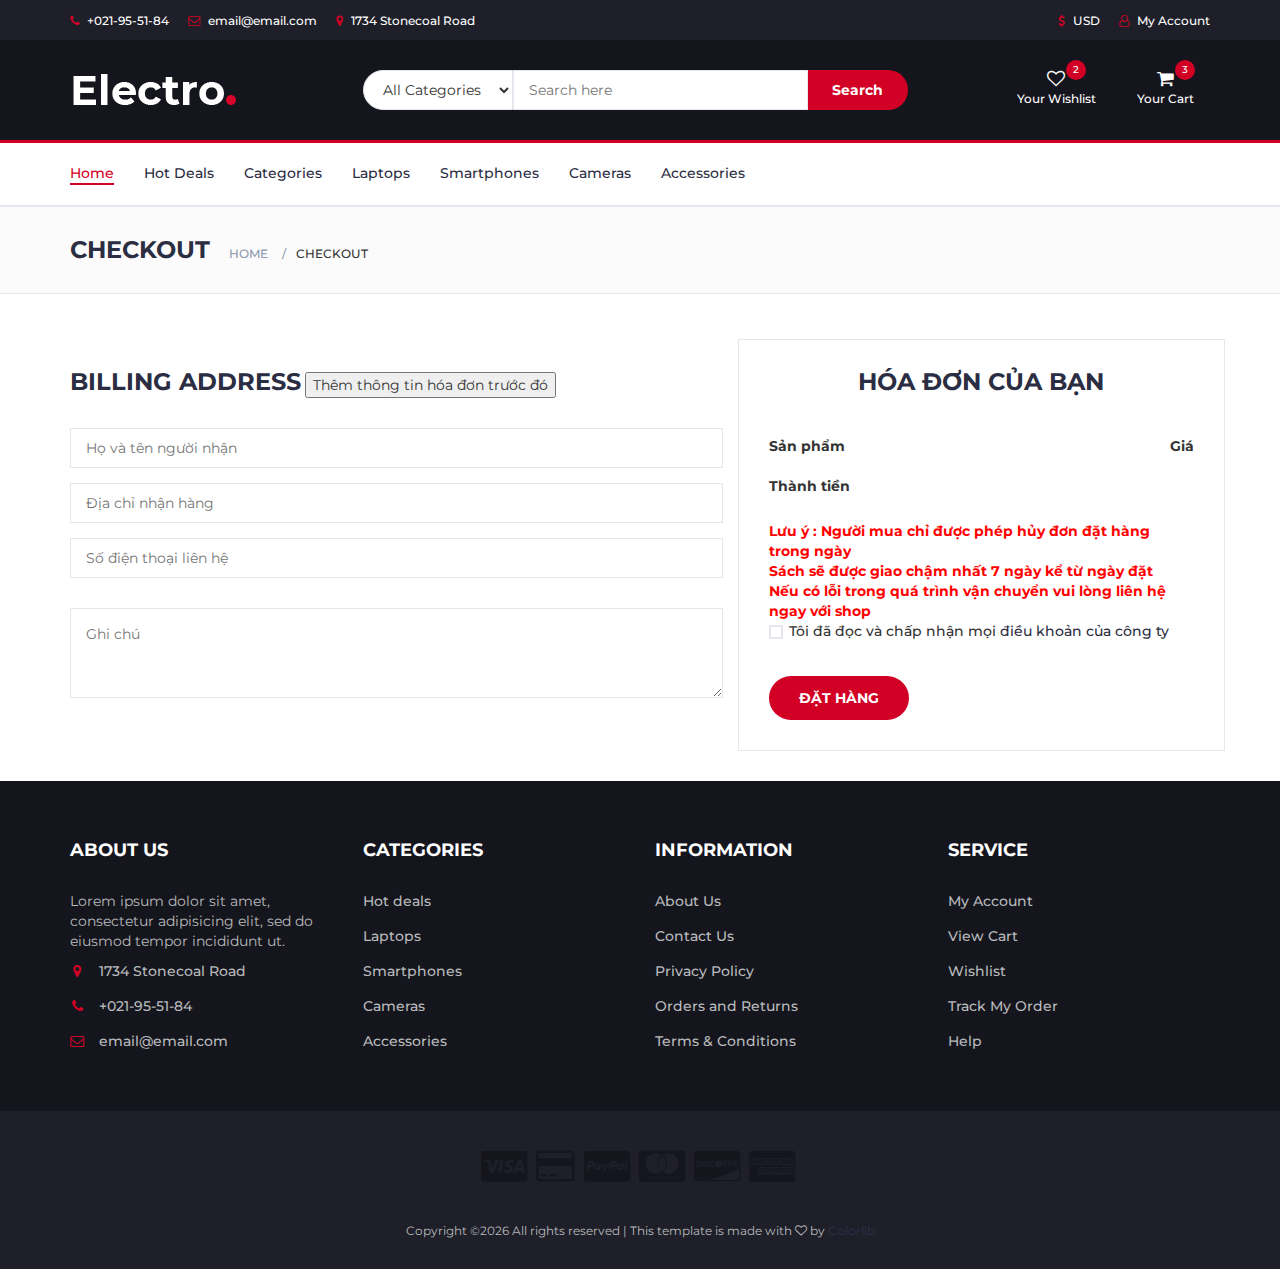
==== commit c0ee31f4: "04-06-2023" ====
--- a/checkout.html
+++ b/checkout.html
@@ -26,6 +26,7 @@
 
  		<!-- Custom stlylesheet -->
  		<link type="text/css" rel="stylesheet" href="css/style.css"/>
+		<link rel="stylesheet" href="/electro-master/css/checkout.css">
 
 		<!-- HTML5 shim and Respond.js for IE8 support of HTML5 elements and media queries -->
 		<!-- WARNING: Respond.js doesn't work if you view the page via file:// -->
@@ -195,7 +196,7 @@
 					<div class="col-md-12">
 						<h3 class="breadcrumb-header">Checkout</h3>
 						<ul class="breadcrumb-tree">
-							<li><a href="#">Home</a></li>
+							<li><a href="/electro-master/index.html">Home</a></li>
 							<li class="active">Checkout</li>
 						</ul>
 					</div>
@@ -216,93 +217,22 @@
 					<div class="col-md-7">
 						<!-- Billing Details -->
 						<div class="billing-details">
-							<div class="section-title">
+							<div class="section-title d-flex-sp-btw">
 								<h3 class="title">Billing address</h3>
+								<button id="fillInfo">Thêm thông tin hóa đơn trước đó</button>
 							</div>
 							<div class="form-group">
-								<input class="input" type="text" name="first-name" placeholder="First Name">
+								<input class="input" id="receiver" type="text" name="fill-name" placeholder="Họ và tên người nhận" required="true">
 							</div>
 							<div class="form-group">
-								<input class="input" type="text" name="last-name" placeholder="Last Name">
+								<input class="input" id="address" type="text" name="address" placeholder="Địa chỉ nhận hàng"  required="true">
 							</div>
 							<div class="form-group">
-								<input class="input" type="email" name="email" placeholder="Email">
-							</div>
-							<div class="form-group">
-								<input class="input" type="text" name="address" placeholder="Address">
-							</div>
-							<div class="form-group">
-								<input class="input" type="text" name="city" placeholder="City">
-							</div>
-							<div class="form-group">
-								<input class="input" type="text" name="country" placeholder="Country">
-							</div>
-							<div class="form-group">
-								<input class="input" type="text" name="zip-code" placeholder="ZIP Code">
-							</div>
-							<div class="form-group">
-								<input class="input" type="tel" name="tel" placeholder="Telephone">
-							</div>
-							<div class="form-group">
-								<div class="input-checkbox">
-									<input type="checkbox" id="create-account">
-									<label for="create-account">
-										<span></span>
-										Create Account?
-									</label>
-									<div class="caption">
-										<p>Lorem ipsum dolor sit amet, consectetur adipisicing elit, sed do eiusmod tempor incididunt.</p>
-										<input class="input" type="password" name="password" placeholder="Enter Your Password">
-									</div>
-								</div>
-							</div>
-						</div>
-						<!-- /Billing Details -->
-
-						<!-- Shiping Details -->
-						<div class="shiping-details">
-							<div class="section-title">
-								<h3 class="title">Shiping address</h3>
-							</div>
-							<div class="input-checkbox">
-								<input type="checkbox" id="shiping-address">
-								<label for="shiping-address">
-									<span></span>
-									Ship to a diffrent address?
-								</label>
-								<div class="caption">
-									<div class="form-group">
-										<input class="input" type="text" name="first-name" placeholder="First Name">
-									</div>
-									<div class="form-group">
-										<input class="input" type="text" name="last-name" placeholder="Last Name">
-									</div>
-									<div class="form-group">
-										<input class="input" type="email" name="email" placeholder="Email">
-									</div>
-									<div class="form-group">
-										<input class="input" type="text" name="address" placeholder="Address">
-									</div>
-									<div class="form-group">
-										<input class="input" type="text" name="city" placeholder="City">
-									</div>
-									<div class="form-group">
-										<input class="input" type="text" name="country" placeholder="Country">
-									</div>
-									<div class="form-group">
-										<input class="input" type="text" name="zip-code" placeholder="ZIP Code">
-									</div>
-									<div class="form-group">
-										<input class="input" type="tel" name="tel" placeholder="Telephone">
-									</div>
-								</div>
-							</div>
-						</div>
-						<!-- /Shiping Details -->
-
-						<!-- Order notes -->
+								<input class="input" id="contact" type="tel" name="tel" placeholder="Số điện thoại liên hệ"  required="true">
+							</div>
+						</div>
 						<div class="order-notes">
-							<textarea class="input" placeholder="Order Notes"></textarea>
+							<textarea class="input" id="notes" placeholder="Ghi chú"></textarea>
 						</div>
 						<!-- /Order notes -->
 					</div>
@@ -310,72 +240,38 @@
 					<!-- Order Details -->
 					<div class="col-md-5 order-details">
 						<div class="section-title text-center">
-							<h3 class="title">Your Order</h3>
+							<h3 class="title">Hóa đơn của bạn</h3>
 						</div>
 						<div class="order-summary">
 							<div class="order-col">
-								<div><strong>PRODUCT</strong></div>
-								<div><strong>TOTAL</strong></div>
+								<div><strong>Sản phẩm</strong></div>
+								<div><strong>Giá</strong></div>
 							</div>
 							<div class="order-products">
-								<div class="order-col">
-									<div>1x Product Name Goes Here</div>
-									<div>$980.00</div>
-								</div>
-								<div class="order-col">
-									<div>2x Product Name Goes Here</div>
-									<div>$980.00</div>
-								</div>
 							</div>
 							<div class="order-col">
-								<div>Shiping</div>
-								<div><strong>FREE</strong></div>
-							</div>
-							<div class="order-col">
-								<div><strong>TOTAL</strong></div>
-								<div><strong class="order-total">$2940.00</strong></div>
-							</div>
-						</div>
-						<div class="payment-method">
-							<div class="input-radio">
-								<input type="radio" name="payment" id="payment-1">
-								<label for="payment-1">
-									<span></span>
-									Direct Bank Transfer
-								</label>
-								<div class="caption">
-									<p>Lorem ipsum dolor sit amet, consectetur adipisicing elit, sed do eiusmod tempor incididunt ut labore et dolore magna aliqua.</p>
-								</div>
-							</div>
-							<div class="input-radio">
-								<input type="radio" name="payment" id="payment-2">
-								<label for="payment-2">
-									<span></span>
-									Cheque Payment
-								</label>
-								<div class="caption">
-									<p>Lorem ipsum dolor sit amet, consectetur adipisicing elit, sed do eiusmod tempor incididunt ut labore et dolore magna aliqua.</p>
-								</div>
-							</div>
-							<div class="input-radio">
-								<input type="radio" name="payment" id="payment-3">
-								<label for="payment-3">
-									<span></span>
-									Paypal System
-								</label>
-								<div class="caption">
-									<p>Lorem ipsum dolor sit amet, consectetur adipisicing elit, sed do eiusmod tempor incididunt ut labore et dolore magna aliqua.</p>
-								</div>
-							</div>
+								<div><strong>Thành tiền</strong></div>
+								<div><strong class="order-total"></strong></div>
+							</div>
+						</div>
+						<div>
+							<strong style="color: red">
+							<ul style>
+								<li>Lưu ý : Người mua chỉ được phép hủy đơn đặt hàng trong ngày</li>
+								<li>Sách sẽ được giao chậm nhất 7 ngày kể từ ngày đặt</li>
+								<li>Nếu có lỗi trong quá trình vận chuyển vui lòng liên hệ ngay với shop</li>
+							</ul>
+							</strong>
+
 						</div>
 						<div class="input-checkbox">
-							<input type="checkbox" id="terms">
+							<input type="checkbox" id="terms" required="true">
 							<label for="terms">
 								<span></span>
-								I've read and accept the <a href="#">terms & conditions</a>
+								Tôi đã đọc và chấp nhận mọi <a href="#">điều khoản của công ty</a>
 							</label>
 						</div>
-						<a href="#" class="primary-btn order-submit">Place order</a>
+						<button class="primary-btn order-submit">Đặt hàng</button>
 					</div>
 					<!-- /Order Details -->
 				</div>
@@ -385,41 +281,6 @@
 		</div>
 		<!-- /SECTION -->
 
-		<!-- NEWSLETTER -->
-		<div id="newsletter" class="section">
-			<!-- container -->
-			<div class="container">
-				<!-- row -->
-				<div class="row">
-					<div class="col-md-12">
-						<div class="newsletter">
-							<p>Sign Up for the <strong>NEWSLETTER</strong></p>
-							<form>
-								<input class="input" type="email" placeholder="Enter Your Email">
-								<button class="newsletter-btn"><i class="fa fa-envelope"></i> Subscribe</button>
-							</form>
-							<ul class="newsletter-follow">
-								<li>
-									<a href="#"><i class="fa fa-facebook"></i></a>
-								</li>
-								<li>
-									<a href="#"><i class="fa fa-twitter"></i></a>
-								</li>
-								<li>
-									<a href="#"><i class="fa fa-instagram"></i></a>
-								</li>
-								<li>
-									<a href="#"><i class="fa fa-pinterest"></i></a>
-								</li>
-							</ul>
-						</div>
-					</div>
-				</div>
-				<!-- /row -->
-			</div>
-			<!-- /container -->
-		</div>
-		<!-- /NEWSLETTER -->
 
 		<!-- FOOTER -->
 		<footer id="footer">
@@ -524,6 +385,7 @@
 		<script src="js/nouislider.min.js"></script>
 		<script src="js/jquery.zoom.min.js"></script>
 		<script src="js/main.js"></script>
+		<script src="/electro-master/js/checkout.js"></script>
 
 	</body>
 </html>
--- a/css/style.css
+++ b/css/style.css
@@ -1958,6 +1958,9 @@
   margin-right: -4px;
   border-radius: 40px 0px 0px 40px;
 }
+.fa-star-half-o{
+  color:#D10024;
+}
 
 .newsletter form .newsletter-btn {
   width: 160px;
